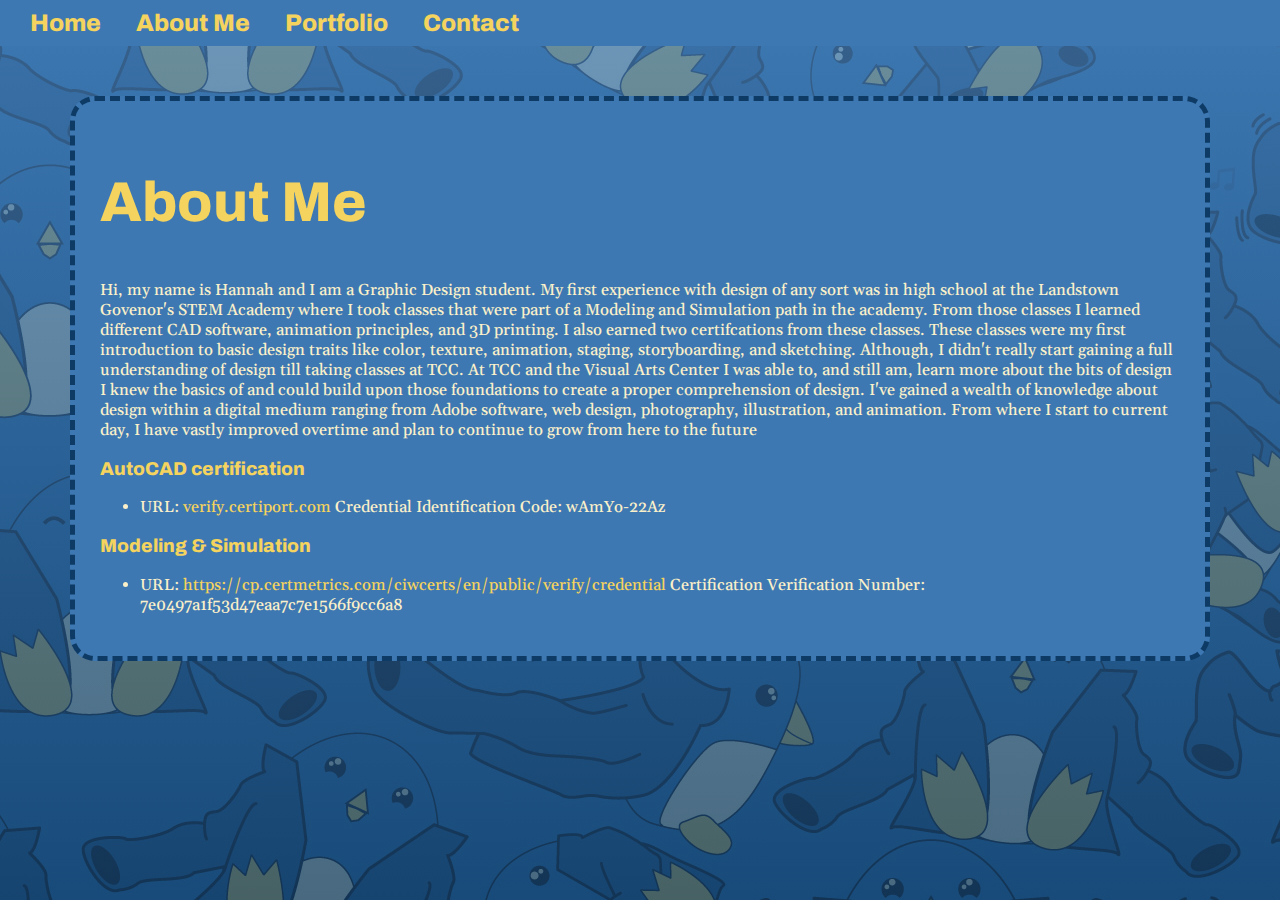
==== Portfolio/about.html @ ad47e51c "Add files via upload" ====
<!DOCTYPE html>
<html lang="en-US">
    <head>
        <meta charset="utf-8">
        <title>ASmallPenguin | AboutMe | Spring 2024</title>
        <link href="assets/css/style.css" rel="stylesheet" type="text/css">
    </head>

    <body class="a_body">
        <nav>
            <a href="index.html">Home</a>
            <a href="about.html" class="current">About Me</a>
            <a href="port.html" >Portfolio</a>
            <a href="#contact">Contact</a>
        </nav>
        
        <div class="a_text"><h2 class="a_h2">About Me</h2>
        <p>Hi, my name is Hannah and I am a Graphic Design student. My first experience with design of any sort was in high school at the Landstown Govenor's STEM Academy where I took classes that were part of a Modeling and Simulation path in the academy. From those classes I learned different CAD software, animation principles, and 3D printing. I also earned two certifcations from these classes. These classes were my first introduction to basic design traits like color, texture, animation, staging, storyboarding, and sketching. Although, I didn't really start gaining a full understanding of design till taking classes at TCC. At TCC and the Visual Arts Center I was able to, and still am, learn more about the bits of design I knew the basics of and could build upon those foundations to create a proper comprehension of design. I've gained a wealth of knowledge about design within a digital medium ranging from Adobe software, web design, photography, illustration, and animation. From where I start to current day, I have vastly improved overtime and plan to continue to grow from here to the future</p>
           <h3 class="a_h3">AutoCAD certification</h3>
            <ul><li>URL: <a href="https://www.certiport.com/Portal/Pages/CredentialVerification.aspx">verify.certiport.com</a>
                Credential Identification Code: wAmYo-22Az</li></ul>

            <h3 class="a_h3">Modeling &amp; Simulation</h3>
            <ul><li>URL: <a href="https://cp.certmetrics.com/ciwcerts/en/public/verify/credential">https://cp.certmetrics.com/ciwcerts/en/public/verify/credential</a>
                Certification Verification Number: 7e0497a1f53d47eaa7c7e1566f9cc6a8</li>
            </ul>
       
        </div>
    </body>
---- Portfolio/assets/css/style.css ----
@charset "UTF-8";
/* CSS Document */


/*	Hannah Short
Date
==================================================
Table of Contents
==================================================
::
::
::
::
:: 
:: 
:: 
:: 
:: 
:: 
*/

/*	Fonts
================================================== */
@import url('https://fonts.googleapis.com/css2?family=Archivo:ital,wght@0,800;1,800&family=Gelasio:ital,wght@0;400;0,500;0,600;0,700;1,400;1,500;1,600;1,700&display=swap');

/*	Typography
================================================== */
body {margin: 0; font-family: "Gelasio", serif; font-weight: 500;}
nav { font-family: "Archivo", sans-serif; font-optical-sizing: auto; font-weight: 800; font-size: 1.5em;}
h2 {font-family: "Archivo", sans-serif; font-optical-sizing: auto; font-weight: 800;  color: #F4D35E; font-size: 3.5em;}
/*	Nav
================================================== */

nav {background-color: #3E78B2; color: #F4D35E; padding: 10px 15px; grid-column: 1/3; grid-row: 1/2; float: left;}
nav a:link, nav a:visited {width: 100%; background-color: #3E78B2; color: #F4D35E; text-decoration: none; padding: 10px 15px;}
nav a:hover, nav a:active {width: 100%; background-color: #0D3B66; color: #FAF0CA; text-decoration: none; padding: 10px 15px;}
.current  {background-color: #0D3B66;}
nav img {width: 5%;}


/*	Home
================================================== */
.center-v { margin: 0; position: absolute; top: 60%; left: 50%; transform: translate(-50%, -50%); }
body { display: grid; grid-template-rows: auto auto auto auto; grid-template-columns: 50% 50%; overflow-x: hidden; background-color: #0D3B66; }
.name { margin: 0; height: 100vh; background-image: linear-gradient(to bottom, #FAF0CA, #F4D35E, #0D3B66,#0D3B66, #3E78B2) ;background-position: center center; grid-column: 1/3; grid-row: 2/3;}
.name img {width: 50%;}

html {scroll-behavior: smooth;}
/*	Links
================================================== */

a:link, a:visited { color: #F4D35E; text-decoration: none;}
a:hover, a:active { color: #FAF0CA; text-decoration: none;}


/*	About & Port
================================================== */
.about h2, .port h2 {text-align: center; margin: 10px 0 0 0; border-bottom: 5px dashed #0D3B66;}
.about {grid-column: 1/2; grid-row: 3/4;background-color: #3E78B2; margin: 25px 50px; border-radius: 25px;}
.about img {width: 100%; background-color: #FAF0CA; border-top-right-radius: 25px;  border-top-left-radius: 25px;}
.about p { font-family: "Gelasio", serif; font-weight: 500; color: #FAF0CA; text-align: center; font-size: 1.75em;}

.port {grid-column: 2/3; grid-row: 3/4;background-color: #3E78B2; margin: 25px 50px; border-radius: 25px;}
.port img {width: 100%; background-color: #FAF0CA; border-top-right-radius: 25px;  border-top-left-radius: 25px;}
.port p { font-family: "Gelasio", serif; font-weight: 500; color: #FAF0CA; text-align: center; font-size: 1.75em;}

/*	Contact
================================================== */
.contact { background-color: #3E78B2; margin: 25px 0 0 0; padding: 10px 25px 25px; border-top-right-radius: 25px;  border-top-left-radius: 25px; border-bottom-right-radius: 25px;}

.contact form {font-family: "Gelasio", serif; font-weight: 500;}

input[type=text] , textarea {width: 50%; border: 2px solid #0D3B66; border-radius: 5px; background-color: #FAF0CA; color: #0D3B66;}
label {font-family: "Archivo", sans-serif; font-optical-sizing: auto; font-weight: 800; color: #0D3B66; }
input[type=submit] {font-family: "Archivo", sans-serif; font-optical-sizing: auto; font-weight: 800; color: #3E78B2; background-color: #F4D35E;}
.bot_logo { margin: auto; grid-column: 2/3; grid-row: 4/5; width: 50%; background-color: #3E78B2; border-radius: 100px; padding: 25px;}



/*	About Me Page
================================================== */
.a_body { background-image: linear-gradient(to bottom, rgba(62, 120, 178,0.75), rgba(13, 59, 102, 0.75)), url(../images/bg.jpg); background-position: center center; background-attachment: fixed; background-repeat: no-repeat; color: #FAF0CA; }
.a_text { margin: 50px auto auto auto; grid-column: 1/3; background-color: #3E78B2; padding: 25px; max-width: 1080px; border:  5px dashed #0D3B66; border-radius: 25px; }
.a_h3 {font-family: "Archivo", sans-serif; font-optical-sizing: auto; font-weight: 800;  color: #F4D35E; }

/*	Portfolio Page
================================================== */
.p_nav {z-index: 1; width: 100%; position: fixed; }

.p_content { grid-column: 1/3; display: grid; grid-template-rows: auto 100vh 100vh 100vh 100vh 100vh 100vh 100vh 100vh 100vh ; grid-row-gap: 25px; background-color: #0D3B66;}
.p_body img {width: 100%; margin: auto; border: 5px solid #0D3B66; background-color: #0D3B66; }
.p_h3 {font-family: "Archivo", sans-serif; font-optical-sizing: auto; font-weight: 800;  color: #F4D35E;}
.p_content a:link, .p_content a:visited { font-family: "Archivo", sans-serif; font-optical-sizing: auto; font-weight: 800;color: #3E78B2;}
.p_content a:hover, .p_content a:active { font-family: "Archivo", sans-serif; font-optical-sizing: auto; font-weight: 800;color: #0D3B66;}

.p1 { grid-column: 1/3; background-color: #FAF0CA; color: #0D3B66; display: grid; grid-template-columns: 55% 40%; grid-column-gap: 5%; margin: 5% auto auto auto; padding: 25px; max-width: 1080px; box-shadow: 0 4px 8px 0 rgba(0, 0, 0, 0.2), 0 6px 20px 0 rgba(0, 0, 0, 0.19)  }
.p1_text {grid-column: 2/3;}

.p2 { grid-column: 1/3; background-color: #FAF0CA; color: #0D3B66; display: grid; grid-template-columns: 55% 40%; grid-column-gap: 5%; margin: 5% auto auto auto; padding: 25px; max-width: 1080px; box-shadow: 0 4px 8px 0 rgba(0, 0, 0, 0.2), 0 6px 20px 0 rgba(0, 0, 0, 0.19)  }
.p2_text {grid-column: 2/3;}

.p3 { grid-column: 1/3; background-color: #FAF0CA; color: #0D3B66; display: grid; grid-template-columns: 55% 40%; grid-column-gap: 5%; margin: 5% auto auto auto; padding: 25px; max-width: 1080px; box-shadow: 0 4px 8px 0 rgba(0, 0, 0, 0.2), 0 6px 20px 0 rgba(0, 0, 0, 0.19)  }
.p3_text {grid-column: 2/3;}

.p4 { grid-column: 1/3; background-color: #FAF0CA; color: #0D3B66; display: grid; grid-template-columns: 55% 40%; grid-column-gap: 5%; margin: 5% auto auto auto; padding: 25px; max-width: 1080px; box-shadow: 0 4px 8px 0 rgba(0, 0, 0, 0.2), 0 6px 20px 0 rgba(0, 0, 0, 0.19)  }
.p4_text {grid-column: 2/3;}


.p5 { grid-column: 1/3; background-color: #FAF0CA; color: #0D3B66; display: grid; grid-template-columns: 55% 40%; grid-column-gap: 5%; margin: 5% auto auto auto; padding: 25px; max-width: 1080px; box-shadow: 0 4px 8px 0 rgba(0, 0, 0, 0.2), 0 6px 20px 0 rgba(0, 0, 0, 0.19)  }
.p5_text {grid-column: 2/3;}

.p6 { grid-column: 1/3; background-color: #FAF0CA; color: #0D3B66; display: grid; grid-template-columns: 55% 40%; grid-column-gap: 5%; margin: 5% auto auto auto; padding: 25px; max-width: 1080px; box-shadow: 0 4px 8px 0 rgba(0, 0, 0, 0.2), 0 6px 20px 0 rgba(0, 0, 0, 0.19)  }
.p6_text {grid-column: 2/3;}

.p7 { grid-column: 1/3; background-color: #FAF0CA; color: #0D3B66; display: grid; grid-template-columns: 55% 40%; grid-column-gap: 5%; margin: 5% auto auto auto; padding: 25px; max-width: 1080px; box-shadow: 0 4px 8px 0 rgba(0, 0, 0, 0.2), 0 6px 20px 0 rgba(0, 0, 0, 0.19)  }
.p7_text {grid-column: 2/3;}

.p8 { grid-column: 1/3; background-color: #FAF0CA; color: #0D3B66; display: grid; grid-template-columns: 55% 40%; grid-column-gap: 5%; margin: 5% auto auto auto; padding: 25px; max-width: 1080px; box-shadow: 0 4px 8px 0 rgba(0, 0, 0, 0.2), 0 6px 20px 0 rgba(0, 0, 0, 0.19)  }
.p8_text {grid-column: 2/3;}

.p9 { grid-column: 1/3; background-color: #FAF0CA; color: #0D3B66; display: grid; grid-template-columns: 55% 40%; grid-column-gap: 5%; margin: 5% auto auto auto; padding: 25px; max-width: 1080px; box-shadow: 0 4px 8px 0 rgba(0, 0, 0, 0.2), 0 6px 20px 0 rgba(0, 0, 0, 0.19)  }
.p9_text {grid-column: 2/3;}

.p10 { grid-column: 1/3; background-color: #FAF0CA; color: #0D3B66; display: grid; grid-template-columns: 55% 40%; grid-column-gap: 5%; margin: 5% auto auto auto; padding: 25px; max-width: 1080px; box-shadow: 0 4px 8px 0 rgba(0, 0, 0, 0.2), 0 6px 20px 0 rgba(0, 0, 0, 0.19)  }
.p10_text {grid-column: 2/3;}
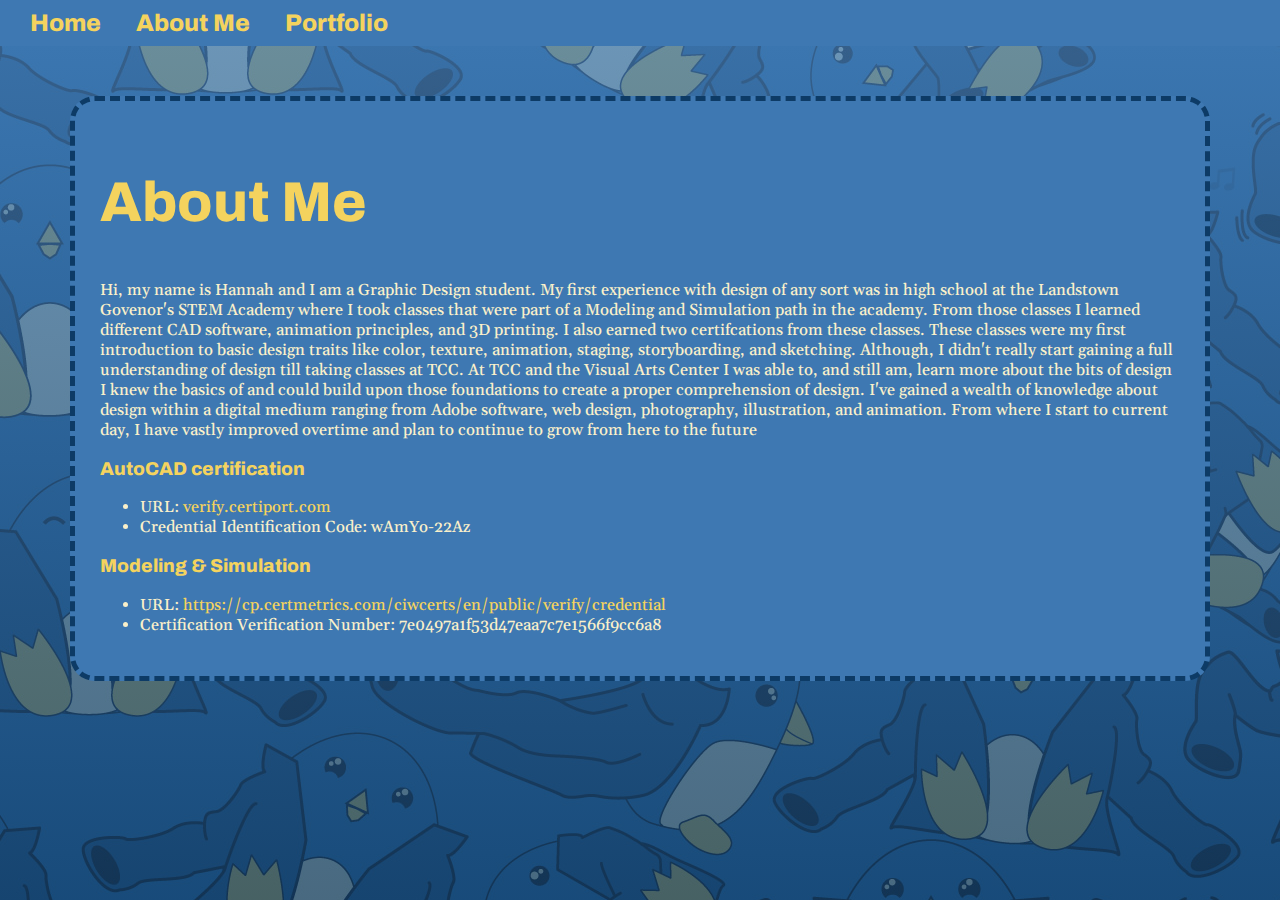
==== commit adb02998: "Add files via upload" ====
--- a/Portfolio/about.html
+++ b/Portfolio/about.html
@@ -11,18 +11,18 @@
             <a href="index.html">Home</a>
             <a href="about.html" class="current">About Me</a>
             <a href="port.html" >Portfolio</a>
-            <a href="#contact">Contact</a>
+            
         </nav>
         
         <div class="a_text"><h2 class="a_h2">About Me</h2>
         <p>Hi, my name is Hannah and I am a Graphic Design student. My first experience with design of any sort was in high school at the Landstown Govenor's STEM Academy where I took classes that were part of a Modeling and Simulation path in the academy. From those classes I learned different CAD software, animation principles, and 3D printing. I also earned two certifcations from these classes. These classes were my first introduction to basic design traits like color, texture, animation, staging, storyboarding, and sketching. Although, I didn't really start gaining a full understanding of design till taking classes at TCC. At TCC and the Visual Arts Center I was able to, and still am, learn more about the bits of design I knew the basics of and could build upon those foundations to create a proper comprehension of design. I've gained a wealth of knowledge about design within a digital medium ranging from Adobe software, web design, photography, illustration, and animation. From where I start to current day, I have vastly improved overtime and plan to continue to grow from here to the future</p>
            <h3 class="a_h3">AutoCAD certification</h3>
-            <ul><li>URL: <a href="https://www.certiport.com/Portal/Pages/CredentialVerification.aspx">verify.certiport.com</a>
-                Credential Identification Code: wAmYo-22Az</li></ul>
+            <ul><li>URL: <a href="https://www.certiport.com/Portal/Pages/CredentialVerification.aspx">verify.certiport.com</a></li>
+                <li>Credential Identification Code: wAmYo-22Az</li></ul>
 
             <h3 class="a_h3">Modeling &amp; Simulation</h3>
-            <ul><li>URL: <a href="https://cp.certmetrics.com/ciwcerts/en/public/verify/credential">https://cp.certmetrics.com/ciwcerts/en/public/verify/credential</a>
-                Certification Verification Number: 7e0497a1f53d47eaa7c7e1566f9cc6a8</li>
+            <ul><li>URL: <a href="https://cp.certmetrics.com/ciwcerts/en/public/verify/credential">https://cp.certmetrics.com/ciwcerts/en/public/verify/credential</a></li>
+                <li>Certification Verification Number: 7e0497a1f53d47eaa7c7e1566f9cc6a8</li>
             </ul>
        
         </div>
--- a/Portfolio/assets/css/style.css
+++ b/Portfolio/assets/css/style.css
@@ -93,33 +93,33 @@
 .p_content a:link, .p_content a:visited { font-family: "Archivo", sans-serif; font-optical-sizing: auto; font-weight: 800;color: #3E78B2;}
 .p_content a:hover, .p_content a:active { font-family: "Archivo", sans-serif; font-optical-sizing: auto; font-weight: 800;color: #0D3B66;}
 
-.p1 { grid-column: 1/3; background-color: #FAF0CA; color: #0D3B66; display: grid; grid-template-columns: 55% 40%; grid-column-gap: 5%; margin: 5% auto auto auto; padding: 25px; max-width: 1080px; box-shadow: 0 4px 8px 0 rgba(0, 0, 0, 0.2), 0 6px 20px 0 rgba(0, 0, 0, 0.19)  }
-.p1_text {grid-column: 2/3;}
+.p1 { grid-column: 1/3; background-color: #FAF0CA; color: #0D3B66; display: grid; grid-template-columns: 55% 40%; grid-column-gap: 5%; margin: 5% auto; padding: 25px; width: 90%; box-shadow: 0 4px 8px 0 rgba(0, 0, 0, 0.2), 0 6px 20px 0 rgba(0, 0, 0, 0.19)  }
+.p1_text {grid-column: 2/3;max-width: 1080px;}
 
-.p2 { grid-column: 1/3; background-color: #FAF0CA; color: #0D3B66; display: grid; grid-template-columns: 55% 40%; grid-column-gap: 5%; margin: 5% auto auto auto; padding: 25px; max-width: 1080px; box-shadow: 0 4px 8px 0 rgba(0, 0, 0, 0.2), 0 6px 20px 0 rgba(0, 0, 0, 0.19)  }
-.p2_text {grid-column: 2/3;}
+.p2 { grid-column: 1/3; background-color: #FAF0CA; color: #0D3B66; display: grid; grid-template-columns: 55% 40%; grid-column-gap: 5%; margin: 5% auto; padding: 25px; width: 90%; box-shadow: 0 4px 8px 0 rgba(0, 0, 0, 0.2), 0 6px 20px 0 rgba(0, 0, 0, 0.19)  }
+.p2_text {grid-column: 2/3;max-width: 1080px;}
 
-.p3 { grid-column: 1/3; background-color: #FAF0CA; color: #0D3B66; display: grid; grid-template-columns: 55% 40%; grid-column-gap: 5%; margin: 5% auto auto auto; padding: 25px; max-width: 1080px; box-shadow: 0 4px 8px 0 rgba(0, 0, 0, 0.2), 0 6px 20px 0 rgba(0, 0, 0, 0.19)  }
-.p3_text {grid-column: 2/3;}
+.p3 { grid-column: 1/3; background-color: #FAF0CA; color: #0D3B66; display: grid; grid-template-columns: 55% 40%; grid-column-gap: 5%; margin: 5% auto; padding: 25px; width: 90%; box-shadow: 0 4px 8px 0 rgba(0, 0, 0, 0.2), 0 6px 20px 0 rgba(0, 0, 0, 0.19)  }
+.p3_text {grid-column: 2/3;max-width: 1080px;}
 
-.p4 { grid-column: 1/3; background-color: #FAF0CA; color: #0D3B66; display: grid; grid-template-columns: 55% 40%; grid-column-gap: 5%; margin: 5% auto auto auto; padding: 25px; max-width: 1080px; box-shadow: 0 4px 8px 0 rgba(0, 0, 0, 0.2), 0 6px 20px 0 rgba(0, 0, 0, 0.19)  }
-.p4_text {grid-column: 2/3;}
+.p4 { grid-column: 1/3; background-color: #FAF0CA; color: #0D3B66; display: grid; grid-template-columns: 55% 40%; grid-column-gap: 5%; margin: 5% auto; padding: 25px; width: 90%; box-shadow: 0 4px 8px 0 rgba(0, 0, 0, 0.2), 0 6px 20px 0 rgba(0, 0, 0, 0.19)  }
+.p4_text {grid-column: 2/3;max-width: 1080px;}
 
 
-.p5 { grid-column: 1/3; background-color: #FAF0CA; color: #0D3B66; display: grid; grid-template-columns: 55% 40%; grid-column-gap: 5%; margin: 5% auto auto auto; padding: 25px; max-width: 1080px; box-shadow: 0 4px 8px 0 rgba(0, 0, 0, 0.2), 0 6px 20px 0 rgba(0, 0, 0, 0.19)  }
-.p5_text {grid-column: 2/3;}
+.p5 { grid-column: 1/3; background-color: #FAF0CA; color: #0D3B66; display: grid; grid-template-columns: 55% 40%; grid-column-gap: 5%; margin: 5% auto; padding: 25px; width: 90%; box-shadow: 0 4px 8px 0 rgba(0, 0, 0, 0.2), 0 6px 20px 0 rgba(0, 0, 0, 0.19)  }
+.p5_text {grid-column: 2/3;max-width: 1080px;}
 
-.p6 { grid-column: 1/3; background-color: #FAF0CA; color: #0D3B66; display: grid; grid-template-columns: 55% 40%; grid-column-gap: 5%; margin: 5% auto auto auto; padding: 25px; max-width: 1080px; box-shadow: 0 4px 8px 0 rgba(0, 0, 0, 0.2), 0 6px 20px 0 rgba(0, 0, 0, 0.19)  }
-.p6_text {grid-column: 2/3;}
+.p6 { grid-column: 1/3; background-color: #FAF0CA; color: #0D3B66; display: grid; grid-template-columns: 55% 40%; grid-column-gap: 5%; margin: 5% auto; padding: 25px; width: 90%; box-shadow: 0 4px 8px 0 rgba(0, 0, 0, 0.2), 0 6px 20px 0 rgba(0, 0, 0, 0.19)  }
+.p6_text {grid-column: 2/3;max-width: 1080px;}
 
-.p7 { grid-column: 1/3; background-color: #FAF0CA; color: #0D3B66; display: grid; grid-template-columns: 55% 40%; grid-column-gap: 5%; margin: 5% auto auto auto; padding: 25px; max-width: 1080px; box-shadow: 0 4px 8px 0 rgba(0, 0, 0, 0.2), 0 6px 20px 0 rgba(0, 0, 0, 0.19)  }
-.p7_text {grid-column: 2/3;}
+.p7 { grid-column: 1/3; background-color: #FAF0CA; color: #0D3B66; display: grid; grid-template-columns: 55% 40%; grid-column-gap: 5%; margin: 5% auto; padding: 25px; width: 90%; box-shadow: 0 4px 8px 0 rgba(0, 0, 0, 0.2), 0 6px 20px 0 rgba(0, 0, 0, 0.19)  }
+.p7_text {grid-column: 2/3;max-width: 1080px;}
 
-.p8 { grid-column: 1/3; background-color: #FAF0CA; color: #0D3B66; display: grid; grid-template-columns: 55% 40%; grid-column-gap: 5%; margin: 5% auto auto auto; padding: 25px; max-width: 1080px; box-shadow: 0 4px 8px 0 rgba(0, 0, 0, 0.2), 0 6px 20px 0 rgba(0, 0, 0, 0.19)  }
-.p8_text {grid-column: 2/3;}
+.p8 { grid-column: 1/3; background-color: #FAF0CA; color: #0D3B66; display: grid; grid-template-columns: 55% 40%; grid-column-gap: 5%; margin: 5% auto; padding: 25px; width: 90%; box-shadow: 0 4px 8px 0 rgba(0, 0, 0, 0.2), 0 6px 20px 0 rgba(0, 0, 0, 0.19)  }
+.p8_text {grid-column: 2/3;max-width: 1080px;}
 
-.p9 { grid-column: 1/3; background-color: #FAF0CA; color: #0D3B66; display: grid; grid-template-columns: 55% 40%; grid-column-gap: 5%; margin: 5% auto auto auto; padding: 25px; max-width: 1080px; box-shadow: 0 4px 8px 0 rgba(0, 0, 0, 0.2), 0 6px 20px 0 rgba(0, 0, 0, 0.19)  }
-.p9_text {grid-column: 2/3;}
+.p9 { grid-column: 1/3; background-color: #FAF0CA; color: #0D3B66; display: grid; grid-template-columns: 55% 40%; grid-column-gap: 5%; margin: 5% auto; padding: 25px; width: 90%; box-shadow: 0 4px 8px 0 rgba(0, 0, 0, 0.2), 0 6px 20px 0 rgba(0, 0, 0, 0.19)  }
+.p9_text {grid-column: 2/3;max-width: 1080px;}
 
-.p10 { grid-column: 1/3; background-color: #FAF0CA; color: #0D3B66; display: grid; grid-template-columns: 55% 40%; grid-column-gap: 5%; margin: 5% auto auto auto; padding: 25px; max-width: 1080px; box-shadow: 0 4px 8px 0 rgba(0, 0, 0, 0.2), 0 6px 20px 0 rgba(0, 0, 0, 0.19)  }
-.p10_text {grid-column: 2/3;}+.p10 { grid-column: 1/3; background-color: #FAF0CA; color: #0D3B66; display: grid; grid-template-columns: 55% 40%; grid-column-gap: 5%; margin: 5% auto; padding: 25px; width: 90%; box-shadow: 0 4px 8px 0 rgba(0, 0, 0, 0.2), 0 6px 20px 0 rgba(0, 0, 0, 0.19)  }
+.p10_text {grid-column: 2/3; max-width: 1080px;}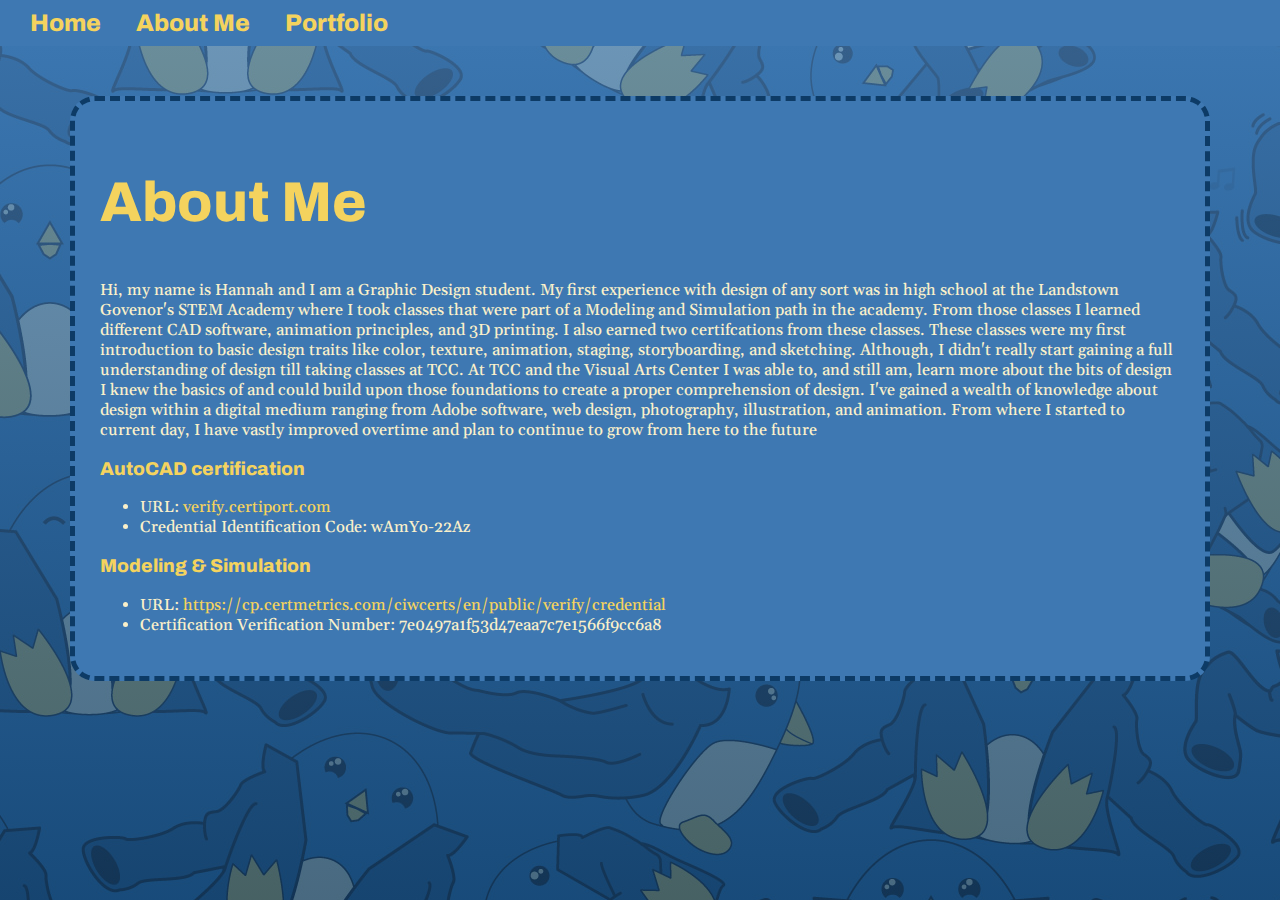
==== commit a747487a: "Add files via upload" ====
--- a/Portfolio/about.html
+++ b/Portfolio/about.html
@@ -15,7 +15,7 @@
         </nav>
         
         <div class="a_text"><h2 class="a_h2">About Me</h2>
-        <p>Hi, my name is Hannah and I am a Graphic Design student. My first experience with design of any sort was in high school at the Landstown Govenor's STEM Academy where I took classes that were part of a Modeling and Simulation path in the academy. From those classes I learned different CAD software, animation principles, and 3D printing. I also earned two certifcations from these classes. These classes were my first introduction to basic design traits like color, texture, animation, staging, storyboarding, and sketching. Although, I didn't really start gaining a full understanding of design till taking classes at TCC. At TCC and the Visual Arts Center I was able to, and still am, learn more about the bits of design I knew the basics of and could build upon those foundations to create a proper comprehension of design. I've gained a wealth of knowledge about design within a digital medium ranging from Adobe software, web design, photography, illustration, and animation. From where I start to current day, I have vastly improved overtime and plan to continue to grow from here to the future</p>
+        <p>Hi, my name is Hannah and I am a Graphic Design student. My first experience with design of any sort was in high school at the Landstown Govenor's STEM Academy where I took classes that were part of a Modeling and Simulation path in the academy. From those classes I learned different CAD software, animation principles, and 3D printing. I also earned two certifcations from these classes. These classes were my first introduction to basic design traits like color, texture, animation, staging, storyboarding, and sketching. Although, I didn't really start gaining a full understanding of design till taking classes at TCC. At TCC and the Visual Arts Center I was able to, and still am, learn more about the bits of design I knew the basics of and could build upon those foundations to create a proper comprehension of design. I've gained a wealth of knowledge about design within a digital medium ranging from Adobe software, web design, photography, illustration, and animation. From where I started to current day, I have vastly improved overtime and plan to continue to grow from here to the future</p>
            <h3 class="a_h3">AutoCAD certification</h3>
             <ul><li>URL: <a href="https://www.certiport.com/Portal/Pages/CredentialVerification.aspx">verify.certiport.com</a></li>
                 <li>Credential Identification Code: wAmYo-22Az</li></ul>
--- a/Portfolio/assets/css/style.css
+++ b/Portfolio/assets/css/style.css
@@ -92,34 +92,34 @@
 .p_h3 {font-family: "Archivo", sans-serif; font-optical-sizing: auto; font-weight: 800;  color: #F4D35E;}
 .p_content a:link, .p_content a:visited { font-family: "Archivo", sans-serif; font-optical-sizing: auto; font-weight: 800;color: #3E78B2;}
 .p_content a:hover, .p_content a:active { font-family: "Archivo", sans-serif; font-optical-sizing: auto; font-weight: 800;color: #0D3B66;}
-
-.p1 { grid-column: 1/3; background-color: #FAF0CA; color: #0D3B66; display: grid; grid-template-columns: 55% 40%; grid-column-gap: 5%; margin: 5% auto; padding: 25px; width: 90%; box-shadow: 0 4px 8px 0 rgba(0, 0, 0, 0.2), 0 6px 20px 0 rgba(0, 0, 0, 0.19)  }
+.p_body iframe {width: 100%; margin: auto; border: 5px solid #0D3B66; background-color: #0D3B66; }
+.p1 { grid-column: 1/3; background-color: #FAF0CA; color: #0D3B66; display: grid; grid-template-columns: 55% 40%; grid-column-gap: 5%; margin: 5% auto; padding: 25px; width: 90%; box-shadow: 0 4px 8px 0 rgba(0, 0, 0, 0.2), 0 6px 20px 0 rgba(0, 0, 0, 0.19);  }
 .p1_text {grid-column: 2/3;max-width: 1080px;}
 
-.p2 { grid-column: 1/3; background-color: #FAF0CA; color: #0D3B66; display: grid; grid-template-columns: 55% 40%; grid-column-gap: 5%; margin: 5% auto; padding: 25px; width: 90%; box-shadow: 0 4px 8px 0 rgba(0, 0, 0, 0.2), 0 6px 20px 0 rgba(0, 0, 0, 0.19)  }
+.p2 { grid-column: 1/3; background-color: #FAF0CA; color: #0D3B66; display: grid; grid-template-columns: 55% 40%; grid-column-gap: 5%; margin: 5% auto; padding: 25px; width: 90%; box-shadow: 0 4px 8px 0 rgba(0, 0, 0, 0.2), 0 6px 20px 0 rgba(0, 0, 0, 0.19);  }
 .p2_text {grid-column: 2/3;max-width: 1080px;}
 
 .p3 { grid-column: 1/3; background-color: #FAF0CA; color: #0D3B66; display: grid; grid-template-columns: 55% 40%; grid-column-gap: 5%; margin: 5% auto; padding: 25px; width: 90%; box-shadow: 0 4px 8px 0 rgba(0, 0, 0, 0.2), 0 6px 20px 0 rgba(0, 0, 0, 0.19)  }
 .p3_text {grid-column: 2/3;max-width: 1080px;}
 
-.p4 { grid-column: 1/3; background-color: #FAF0CA; color: #0D3B66; display: grid; grid-template-columns: 55% 40%; grid-column-gap: 5%; margin: 5% auto; padding: 25px; width: 90%; box-shadow: 0 4px 8px 0 rgba(0, 0, 0, 0.2), 0 6px 20px 0 rgba(0, 0, 0, 0.19)  }
+.p4 { grid-column: 1/3; background-color: #FAF0CA; color: #0D3B66; display: grid; grid-template-columns: 55% 40%; grid-column-gap: 5%; margin: 5% auto; padding: 25px; width: 90%; box-shadow: 0 4px 8px 0 rgba(0, 0, 0, 0.2), 0 6px 20px 0 rgba(0, 0, 0, 0.19);  }
 .p4_text {grid-column: 2/3;max-width: 1080px;}
 
 
-.p5 { grid-column: 1/3; background-color: #FAF0CA; color: #0D3B66; display: grid; grid-template-columns: 55% 40%; grid-column-gap: 5%; margin: 5% auto; padding: 25px; width: 90%; box-shadow: 0 4px 8px 0 rgba(0, 0, 0, 0.2), 0 6px 20px 0 rgba(0, 0, 0, 0.19)  }
+.p5 { grid-column: 1/3; background-color: #FAF0CA; color: #0D3B66; display: grid; grid-template-columns: 55% 40%; grid-column-gap: 5%; margin: 5% auto; padding: 25px; width: 90%; box-shadow: 0 4px 8px 0 rgba(0, 0, 0, 0.2), 0 6px 20px 0 rgba(0, 0, 0, 0.19);  }
 .p5_text {grid-column: 2/3;max-width: 1080px;}
 
-.p6 { grid-column: 1/3; background-color: #FAF0CA; color: #0D3B66; display: grid; grid-template-columns: 55% 40%; grid-column-gap: 5%; margin: 5% auto; padding: 25px; width: 90%; box-shadow: 0 4px 8px 0 rgba(0, 0, 0, 0.2), 0 6px 20px 0 rgba(0, 0, 0, 0.19)  }
+.p6 { grid-column: 1/3; background-color: #FAF0CA; color: #0D3B66; display: grid; grid-template-columns: 55% 40%; grid-column-gap: 5%; margin: 5% auto; padding: 25px; width: 90%; box-shadow: 0 4px 8px 0 rgba(0, 0, 0, 0.2), 0 6px 20px 0 rgba(0, 0, 0, 0.19);  }
 .p6_text {grid-column: 2/3;max-width: 1080px;}
 
-.p7 { grid-column: 1/3; background-color: #FAF0CA; color: #0D3B66; display: grid; grid-template-columns: 55% 40%; grid-column-gap: 5%; margin: 5% auto; padding: 25px; width: 90%; box-shadow: 0 4px 8px 0 rgba(0, 0, 0, 0.2), 0 6px 20px 0 rgba(0, 0, 0, 0.19)  }
+.p7 { grid-column: 1/3; background-color: #FAF0CA; color: #0D3B66; display: grid; grid-template-columns: 55% 40%; grid-column-gap: 5%; margin: 5% auto; padding: 25px; width: 90%; box-shadow: 0 4px 8px 0 rgba(0, 0, 0, 0.2), 0 6px 20px 0 rgba(0, 0, 0, 0.19);  }
 .p7_text {grid-column: 2/3;max-width: 1080px;}
 
-.p8 { grid-column: 1/3; background-color: #FAF0CA; color: #0D3B66; display: grid; grid-template-columns: 55% 40%; grid-column-gap: 5%; margin: 5% auto; padding: 25px; width: 90%; box-shadow: 0 4px 8px 0 rgba(0, 0, 0, 0.2), 0 6px 20px 0 rgba(0, 0, 0, 0.19)  }
+.p8 { grid-column: 1/3; background-color: #FAF0CA; color: #0D3B66; display: grid; grid-template-columns: 55% 40%; grid-column-gap: 5%; margin: 5% auto; padding: 25px; width: 90%; box-shadow: 0 4px 8px 0 rgba(0, 0, 0, 0.2), 0 6px 20px 0 rgba(0, 0, 0, 0.19);  }
 .p8_text {grid-column: 2/3;max-width: 1080px;}
 
-.p9 { grid-column: 1/3; background-color: #FAF0CA; color: #0D3B66; display: grid; grid-template-columns: 55% 40%; grid-column-gap: 5%; margin: 5% auto; padding: 25px; width: 90%; box-shadow: 0 4px 8px 0 rgba(0, 0, 0, 0.2), 0 6px 20px 0 rgba(0, 0, 0, 0.19)  }
+.p9 { grid-column: 1/3; background-color: #FAF0CA; color: #0D3B66; display: grid; grid-template-columns: 55% 40%; grid-column-gap: 5%; margin: 5% auto; padding: 25px; width: 90%; box-shadow: 0 4px 8px 0 rgba(0, 0, 0, 0.2), 0 6px 20px 0 rgba(0, 0, 0, 0.19);  }
 .p9_text {grid-column: 2/3;max-width: 1080px;}
 
-.p10 { grid-column: 1/3; background-color: #FAF0CA; color: #0D3B66; display: grid; grid-template-columns: 55% 40%; grid-column-gap: 5%; margin: 5% auto; padding: 25px; width: 90%; box-shadow: 0 4px 8px 0 rgba(0, 0, 0, 0.2), 0 6px 20px 0 rgba(0, 0, 0, 0.19)  }
+.p10 { grid-column: 1/3; background-color: #FAF0CA; color: #0D3B66; display: grid; grid-template-columns: 55% 40%; grid-column-gap: 5%; margin: 5% auto; padding: 25px; width: 90%; box-shadow: 0 4px 8px 0 rgba(0, 0, 0, 0.2), 0 6px 20px 0 rgba(0, 0, 0, 0.19);  }
 .p10_text {grid-column: 2/3; max-width: 1080px;}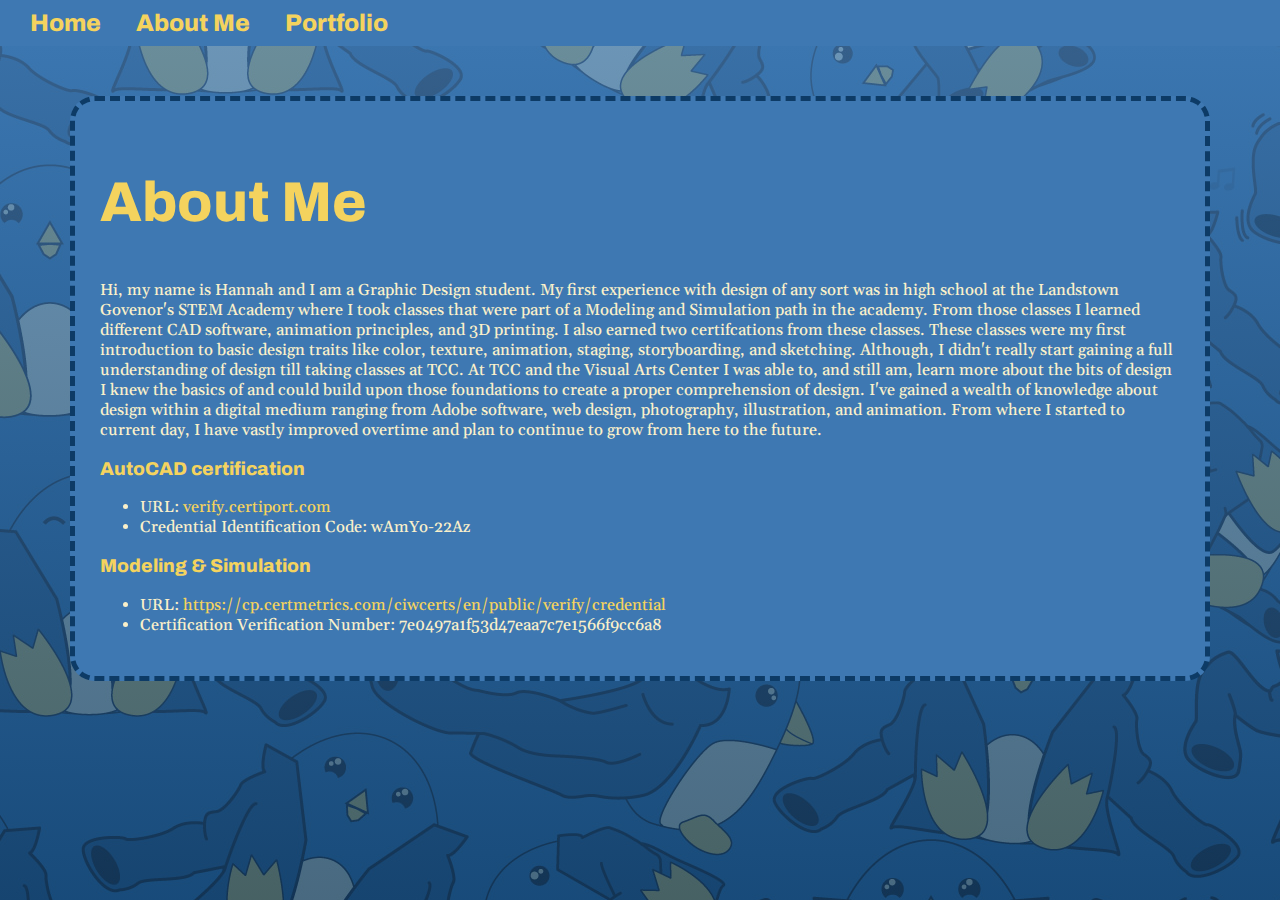
==== commit 022177ef: "Add files via upload" ====
--- a/Portfolio/about.html
+++ b/Portfolio/about.html
@@ -15,7 +15,7 @@
         </nav>
         
         <div class="a_text"><h2 class="a_h2">About Me</h2>
-        <p>Hi, my name is Hannah and I am a Graphic Design student. My first experience with design of any sort was in high school at the Landstown Govenor's STEM Academy where I took classes that were part of a Modeling and Simulation path in the academy. From those classes I learned different CAD software, animation principles, and 3D printing. I also earned two certifcations from these classes. These classes were my first introduction to basic design traits like color, texture, animation, staging, storyboarding, and sketching. Although, I didn't really start gaining a full understanding of design till taking classes at TCC. At TCC and the Visual Arts Center I was able to, and still am, learn more about the bits of design I knew the basics of and could build upon those foundations to create a proper comprehension of design. I've gained a wealth of knowledge about design within a digital medium ranging from Adobe software, web design, photography, illustration, and animation. From where I started to current day, I have vastly improved overtime and plan to continue to grow from here to the future</p>
+        <p>Hi, my name is Hannah and I am a Graphic Design student. My first experience with design of any sort was in high school at the Landstown Govenor's STEM Academy where I took classes that were part of a Modeling and Simulation path in the academy. From those classes I learned different CAD software, animation principles, and 3D printing. I also earned two certifcations from these classes. These classes were my first introduction to basic design traits like color, texture, animation, staging, storyboarding, and sketching. Although, I didn't really start gaining a full understanding of design till taking classes at TCC. At TCC and the Visual Arts Center I was able to, and still am, learn more about the bits of design I knew the basics of and could build upon those foundations to create a proper comprehension of design. I've gained a wealth of knowledge about design within a digital medium ranging from Adobe software, web design, photography, illustration, and animation. From where I started to current day, I have vastly improved overtime and plan to continue to grow from here to the future.</p>
            <h3 class="a_h3">AutoCAD certification</h3>
             <ul><li>URL: <a href="https://www.certiport.com/Portal/Pages/CredentialVerification.aspx">verify.certiport.com</a></li>
                 <li>Credential Identification Code: wAmYo-22Az</li></ul>
